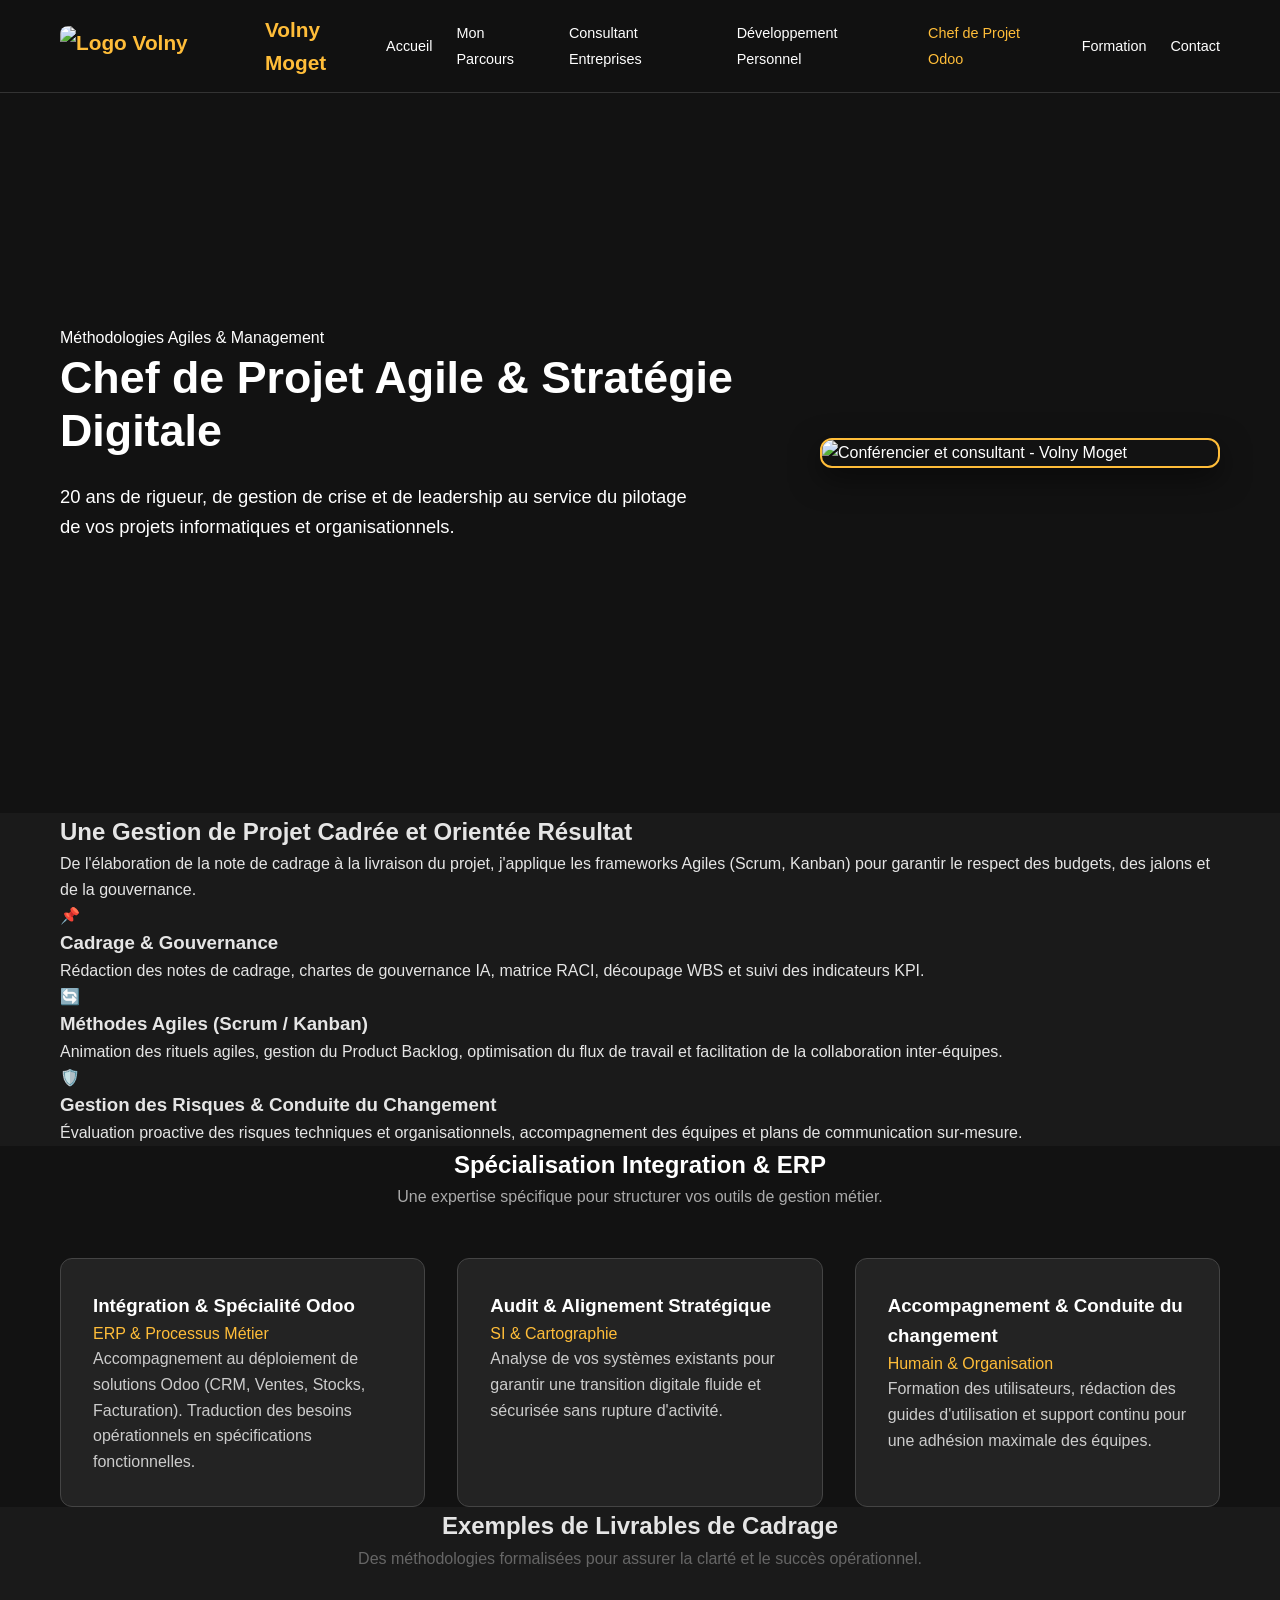
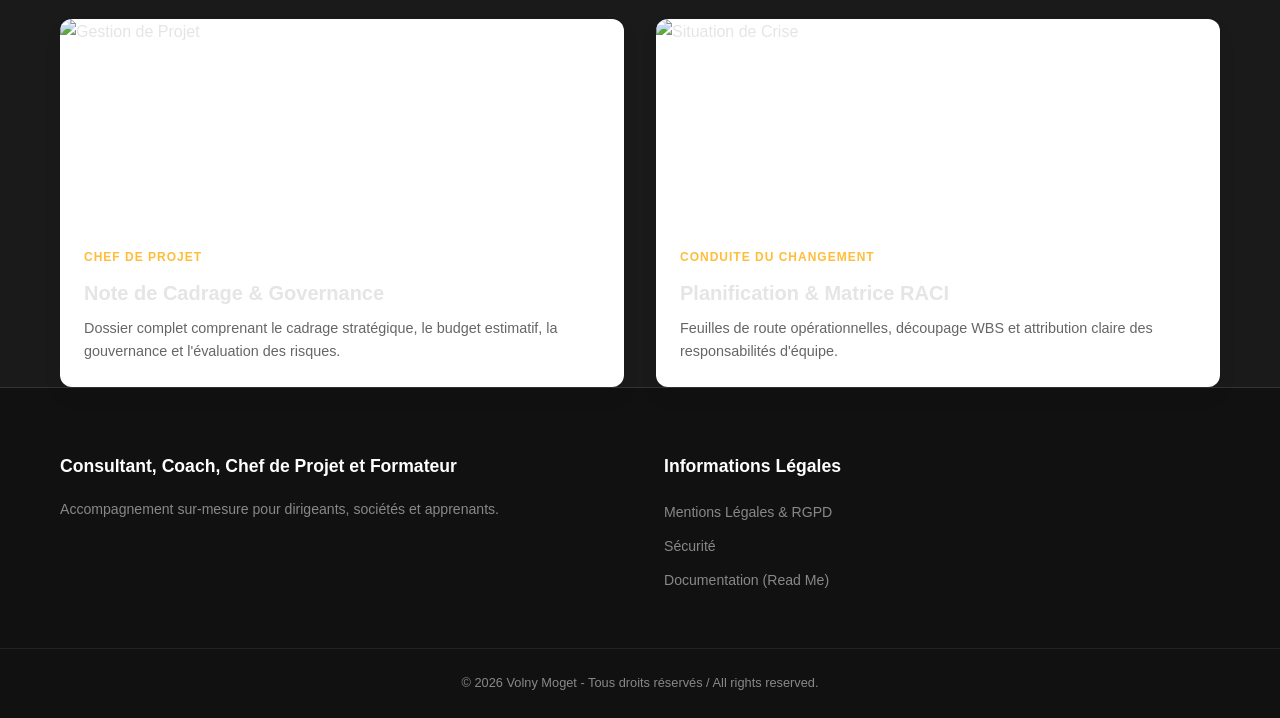
==== chef-projet.html @ 326d06fe "v1 off line" ====
<!DOCTYPE html>
<html lang="fr">
<head>
    <meta charset="UTF-8">
    <meta name="viewport" content="width=device-width, initial-scale=1.0">
    <meta name="description" content="Gestion de projet numérique (spécialiste Odoo) sur l'axe Toulouse, Montauban, Agen, Castelsarrasin.">
    <title>Chef de Projet numérique</title>
    
    <link rel="stylesheet" href="style.css">
    <link rel="icon" type="image/png" href="images/favicon.png">
    
    <script src="script.js" defer></script>
</head>
<body>
    <header class="site-header">
        <div class="container header-container">
            <a href="index.html" class="logo">
                <img src="images/logo_volny-moget_sans_fond.png" alt="Logo Volny Moget" class="logo-img">
                <span>Volny Moget</span>
            </a>
            
            <button class="burger" id="burger-menu" aria-label="Ouvrir le menu">
                    <span></span>
                    <span></span>
                    <span></span>
            </button>

            <nav class="main-nav" aria-label="Navigation principale">
                <ul>
                    <li><a href="index.html">Accueil</a></li>
                    <li><a href="parcours.html">Mon Parcours</a></li>
                    <li><a href="consultant-pme.html">Consultant Entreprises</a></li>
                    <li><a href="coaching-personnel.html">Développement Personnel</a></li>
                    <li><a href="chef-projet.html" class="active">Chef de Projet Odoo</a></li>
                    <li><a href="formation.html">Formation</a></li>
                    <li><a href="contact.html">Contact</a></li>
                </ul>
            </nav>
        </div>
    </header>

    <main>
        
        <!-- Section 1 : Hero / Intro (Fond bg-office-moget) -->
        <section class="hero-container-section bg-office-moget">
            <div class="container hero-container-grid">
                <div class="hero-container-text">
                    <span class="badge">Méthodologies Agiles & Management</span>
                    <h1>Chef de Projet Agile & Stratégie Digitale</h1>
                    <p class="hero-container-subtitle">
                        20 ans de rigueur, de gestion de crise et de leadership au service du pilotage de vos projets informatiques et organisationnels.
                    </p>
                </div>
                 <div class="hero-container-media">
                    <div class="image-wrapper">
                        <img src="images/volny_ai3.png" alt="Conférencier et consultant - Volny Moget" class="profile-img">
                    </div>
                </div>
            </div>
        </section>

        <!-- Section 2 : Présentation & Méthodologie (Fond Neutre) -->
        <section class="container section">
            <div class="grid-2">
                <div class="about-content">
                    <h2>Une Gestion de Projet Cadrée et Orientée Résultat</h2>
                    <p class="lead">De l'élaboration de la note de cadrage à la livraison du projet, j'applique les frameworks Agiles (Scrum, Kanban) pour garantir le respect des budgets, des jalons et de la gouvernance.</p>

                    <div class="about-features">
                        <div class="feature-item">
                            <div class="feature-icon">📌</div>
                            <div class="feature-text">
                                <h3>Cadrage & Gouvernance</h3>
                                <p>Rédaction des notes de cadrage, chartes de gouvernance IA, matrice RACI, découpage WBS et suivi des indicateurs KPI.</p>
                            </div>
                        </div>
                        <div class="feature-item">
                            <div class="feature-icon">🔄</div>
                            <div class="feature-text">
                                <h3>Méthodes Agiles (Scrum / Kanban)</h3>
                                <p>Animation des rituels agiles, gestion du Product Backlog, optimisation du flux de travail et facilitation de la collaboration inter-équipes.</p>
                            </div>
                        </div>
                        <div class="feature-item">
                            <div class="feature-icon">🛡️</div>
                            <div class="feature-text">
                                <h3>Gestion des Risques & Conduite du Changement</h3>
                                <p>Évaluation proactive des risques techniques et organisationnels, accompagnement des équipes et plans de communication sur-mesure.</p>
                            </div>
                        </div>
                    </div>

                   
        </section>

       <!-- Section 3 : Domaines d'Intervention / ERP Odoo (Fond bg-office-moget) -->
        <section class="section bg-office-moget">
            <div class="container">
                <h2 class="section-title center">Spécialisation Integration & ERP</h2>
                <p class="section-subtitle center">Une expertise spécifique pour structurer vos outils de gestion métier.</p>
                
                <div class="education-grid">
                    <div class="education-card highlight-card">
                        <div class="ed-content">
                            <h3>Intégration & Spécialité Odoo</h3>
                            <p class="school">ERP & Processus Métier</p>
                            <p class="description">Accompagnement au déploiement de solutions Odoo (CRM, Ventes, Stocks, Facturation). Traduction des besoins opérationnels en spécifications fonctionnelles.</p>
                        </div>
                    </div>

                    <div class="education-card">
                        <div class="ed-content">
                            <h3>Audit & Alignement Stratégique</h3>
                            <p class="school">SI & Cartographie</p>
                            <p class="description">Analyse de vos systèmes existants pour garantir une transition digitale fluide et sécurisée sans rupture d'activité.</p>
                        </div>
                    </div>

                    <div class="education-card">
                        <div class="ed-content">
                            <h3>Accompagnement & Conduite du changement</h3>
                            <p class="school">Humain & Organisation</p>
                            <p class="description">Formation des utilisateurs, rédaction des guides d'utilisation et support continu pour une adhésion maximale des équipes.</p>
                        </div>
                    </div>
                </div>
            </div>
        </section>

        <!-- Section 4 : Mes Livrables & Cas Pratiques (Fond Neutre) -->
        <section class="container section">
            <h2 class="section-title center">Exemples de Livrables de Cadrage</h2>
            <p class="section-subtitle center">Des méthodologies formalisées pour assurer la clarté et le succès opérationnel.</p>
            
            <div class="projects-grid">
                <article class="project-card">
                    <div class="project-image">
                        <img src="images/Gestion-de-projet.png" alt="Gestion de Projet">
                        
                    </div>
                    <div class="project-info">
                        <span class="project-tag">Chef de projet</span>
                        <h3>Note de Cadrage & Governance</h3>
                        <p>Dossier complet comprenant le cadrage stratégique, le budget estimatif, la gouvernance et l'évaluation des risques.</p>
                    </div>
                </article>

                <article class="project-card">
                    <div class="project-image">
                        <img src="images/situation-crise-1.png" alt="Situation de Crise">
                        
                    </div>
                    <div class="project-info">
                        <span class="project-tag">Conduite du Changement</span>
                        <h3>Planification & Matrice RACI</h3>
                        <p>Feuilles de route opérationnelles, découpage WBS et attribution claire des responsabilités d'équipe.</p>
                    </div>
                </article>
            </div>
        </section>
    </main>

     <footer class="site-footer">
        <div class="container footer-grid">
            
            <div class="footer-col">
                <h3>Consultant, Coach, Chef de Projet et Formateur</h3>
                <p>Accompagnement sur-mesure pour dirigeants, sociétés et apprenants.</p>
            </div>

            <div class="footer-col">
                <h3>Informations Légales</h3>
                <ul class="footer-links">
                    <li><a href="mentions-legales.html">Mentions Légales & RGPD</a></li>
                    <li><a href="SECURITY.md">Sécurité</a></li>
                    <li><a href="readme.md">Documentation (Read Me)</a></li>
                </ul>
            </div>
        </div>

        <div class="footer-bottom">
            <div class="container">
                <p>&copy; 2026 Volny Moget - Tous droits réservés / All rights reserved.</p>
            </div>
        </div>
    </footer>
    <script src="script.js"></script>
</body>
</html>
---- style.css ----
/* --- VARIABLES & BASE --- */
:root {
    --primary: #ffbd39;
    --dark: #1a1a1a;
    --darker: #111111;
    --light: #252525;
    --text: #e5e5e5;
    --white: #ffffff;
    --gap: 2rem;
}

/* Reset de base */
* { 
    margin: 0; 
    padding: 0; 
    box-sizing: border-box; 
}

html { 
    scroll-behavior: smooth; 
}

body {
    font-family: 'Poppins', sans-serif; 
    line-height: 1.6; 
    color: var(--text); 
    background: var(--dark); 
    margin: 0;
}

.container { 
    max-width: 1200px; 
    margin: 0 auto; 
    padding: 0 20px; 
}

img { 
    max-width: 100%; 
    height: auto; 
    border-radius: 8px; 
}

.center { 
    text-align: center; 
}

/* --- EN-TÊTE & NAVIGATION --- */
.site-header { 
    background: var(--darker); 
    padding: 1rem 0; 
    position: sticky; 
    top: 0; 
    z-index: 1000; 
    border-bottom: 1px solid #333;
}

.header-container { 
    display: flex; 
    justify-content: space-between; 
    align-items: center; 
    height: 60px; 
}

.logo {
    color: var(--primary);
    font-size: 1.3rem;
    font-weight: 700;
    text-decoration: none;
    display: flex; 
    align-items: center; 
    gap: 12px; 
}

.logo-img {
    max-height: 40px; /* Limite la hauteur du logo pour qu'il tienne dans le header */
    width: auto;      /* Conserve les proportions */
    display: inline-block;
    vertical-align: middle;
}

.main-nav ul { 
    display: flex; 
    list-style: none; 
    gap: 1.5rem; 
    align-items: center; 
}

.main-nav a { 
    color: var(--white); 
    text-decoration: none; 
    font-size: 0.9rem; 
    transition: 0.3s; 
}

.main-nav a:hover,
.main-nav a.active { 
    color: var(--primary); 
}

/* Menu Burger (Mobile) */
.burger {
    display: none; 
    flex-direction: column; 
    gap: 5px; 
    background: none; 
    border: none; 
    cursor: pointer; 
    z-index: 1001;
}

.burger span { 
    display: block; 
    width: 25px; 
    height: 3px; 
    background: var(--primary);
    transition: 0.3s;
}

/* --- BOUTONS --- */
.btn {
    display: inline-block;
    padding: 12px 28px;
    border-radius: 50px;
    text-decoration: none;
    font-weight: 600;
    transition: 0.3s;
    cursor: pointer;
}

.btn-primary { 
    background: var(--primary); 
    color: var(--dark); 
}

.btn-primary:hover { 
    transform: translateY(-3px); 
    box-shadow: 0 5px 15px rgba(255, 189, 57, 0.4); 
}

.btn-secondary { 
    border: 1px solid var(--white); 
    color: var(--white); 
}

.btn-secondary:hover {
    background: var(--white);
    color: var(--dark);
}

.btn-secondary-dark { 
    border: 1px solid #444; 
    color: var(--white); 
}

.btn-secondary-dark:hover {  
    background: #333; 
    border-color: var(--primary);
}

/* Bouton Spécial NAS ESDIC */
.btn-nas {
    display: inline-flex;
    align-items: center;
    gap: 8px;
    background: var(--light);
    color: var(--primary);
    border: 1px solid var(--primary);
    padding: 10px 18px;
    border-radius: 8px;
    text-decoration: none;
    font-size: 0.85rem;
    font-weight: 600;
    margin-top: 10px;
    transition: 0.3s;
}

.btn-nas:hover {
    background: var(--primary);
    color: var(--dark);
}

/* --- HERO SECTION --- */
.hero-section { 
    background: var(--dark); 
    color: var(--white); 
    padding: 5rem 0; 
    min-height: 75vh; 
    display: flex; 
    align-items: center; 
}

.hero-grid { 
    display: grid; 
    grid-template-columns: 1.2fr 0.8fr; 
    gap: var(--gap); 
    align-items: center; 
}

/* Alignement côte à côte du texte et de l'image */
.hero-container-grid {
    display: grid;
    grid-template-columns: 1fr 400px; /* Le texte prend tout l'espace restants, l'image est limitée à 350px */
    gap: 3rem;                         /* Espace entre le texte et l'image */
    align-items: center;               /* Alignement vertical au centre */
}

/* Contrôle et réduction de la taille de l'image */
.hero-container-media .profile-img {
    width: 100%;
    max-width: 400px;                  /* Ajuste cette valeur si tu veux l'image plus petite ou plus grande */
    height: auto;
    border-radius: 12px;               /* Bords légèrement arrondis */
    object-fit: cover;
    display: block;
    margin: 0 auto;
}

/* Adaptation automatique pour mobile */
@media (max-width: 768px) {
    .hero-container-grid {
        grid-template-columns: 1fr;    /* Bascule sur 1 colonne sur écran mobile */
        gap: 2rem;
    }
}

/* Section Hero aérée et haute */
.hero-container-section {
    padding: 6rem 0;                   /* Augmente l'espace en haut et en bas de la section */
    min-height: 80vh;                  /* Force la section à occuper au moins 80% de la hauteur de l'écran */
    display: flex;
    align-items: center;               /* Centre le contenu verticalement dans cet espace */
    
}

/* Espacement interne des éléments de texte */
.hero-container-text h1 {
    font-size: 2.8rem;
    line-height: 1.2;
    margin-bottom: 1.5rem;             /* Espace sous le titre */
}

.hero-container-subtitle {
    font-size: 1.15rem;
    line-height: 1.6;
    margin-bottom: 2.5rem;             /* Espace sous le paragraphe */
    max-width: 650px;
}

.hero-container-actions {
    display: flex;
    gap: 1rem;
    margin-top: 1rem;
}

.hero-text h1 { 
    font-size: 2.8rem; 
    line-height: 1.2; 
    margin-bottom: 1.5rem; 
}

.hero-subtitle {
    font-size: 1.1rem;
    color: #b0b0b0;
    margin-bottom: 2rem;
}

.hero-actions {
    display: flex;
    gap: 15px;
}

.profile-img {
    border: 2px solid var(--primary);
    box-shadow: 0 10px 30px rgba(0,0,0,0.5);
}

/* --- CARTES & SERVICES (Nouveau) --- */
.services-overview {
    padding: 5rem 0;
    background: var(--darker);
}

.services-overview h2,
.location-coverage h2 {
    font-size: 2rem;
    margin-bottom: 2.5rem;
    margin-top: 2.5rem;
    color: var(--white);
    border-left: 4px solid var(--primary);
    padding-left: 15px;
}

.location-coverage h2:first-of-type {
    margin-top: 0;
}

.services-grid {
    display: grid;
    grid-template-columns: repeat(2, 1fr); /* Force 2 colonnes égales */
    gap: 2rem;                            /* Espace entre les cartes */
    max-width: 900px;                     /* Largeur maximale pour centrer la grille */
    margin: 0 auto;                       /* Centre la grille horizontalement */
}

/* Optionnel : passer en 1 seule colonne sur mobile pour la lisibilité */
@media (max-width: 768px) {
    .services-grid {
        grid-template-columns: 1fr;
    }
}

.service-card {
    background: var(--light);
    padding: 2.5rem 2rem;
    border-radius: 12px;
    border: 1px solid #333;
    transition: 0.3s;
}

.service-card:hover {
    border-color: var(--primary);
    transform: translateY(-5px);
}

.service-card h3 {
    color: var(--primary);
    margin-bottom: 1rem;
    font-size: 1.3rem;
}

.service-card p {
    color: #aaa;
    font-size: 0.95rem;
    margin-bottom: 1.5rem;
}

.link-more {
    color: var(--white);
    text-decoration: none;
    font-weight: 600;
    font-size: 0.9rem;
    transition: 0.3s;
}

.link-more:hover {
    color: var(--primary);
}

/* --- ANCRAGE GÉOGRAPHIQUE --- */
.location-coverage {
    padding: 4rem 0;
    background: var(--dark);
}

.location-list {
    display: flex;
    gap: 1.5rem;
    list-style: none;
    margin-top: 1.5rem;
    flex-wrap: wrap;
}

.location-list li {
    background: var(--light);
    padding: 10px 20px;
    border-radius: 30px;
    border: 1px solid #333;
    color: var(--primary);
    font-size: 0.9rem;
}

/* --- SECTION LINKEDIN --- */
.linkedin-card {
    background: var(--light);
    border-radius: 12px;
    overflow: hidden;
    max-width: 600px;
    margin: 3rem auto 0;
    border: 1px solid #333;
    box-shadow: 0 10px 30px rgba(0,0,0,0.3);
}

.linkedin-header {
    background: linear-gradient(90deg, #0077b5, #00a0dc);
    height: 100px;
}

.linkedin-body {
    padding: 0 30px 30px 30px;
    margin-top: -50px;
}

.linkedin-profile-img {
    width: 120px;
    height: 120px;
    border-radius: 50%;
    border: 4px solid var(--light);
    object-fit: cover;
    background: var(--dark);
}

.profile-name { font-size: 1.8rem; color: var(--white); margin-bottom: 5px; }
.profile-title { font-size: 1rem; color: var(--text); margin-bottom: 10px; }
.profile-location { font-size: 0.85rem; color: #888; margin-bottom: 15px; }

/* --- CONTACT --- */
.contact-grid { 
    display: grid; 
    grid-template-columns: 1fr 1.5fr; 
    gap: 4rem; 
    margin-top: 3rem;
}

.info-item h4 { margin-bottom: 5px; color: var(--white); }
.info-item p, .info-item a { color: #aaa; text-decoration: none; }

.form-group input, 
.form-group textarea { 
    width: 100%; 
    padding: 15px; 
    background: var(--light);
    color: var(--white);
    border: 1px solid #333; 
    border-radius: 8px; 
    font-family: inherit; 
    font-size: 1rem; 
    transition: 0.3s;
}

.form-group input:focus, 
.form-group textarea:focus { 
    border-color: var(--primary); 
    outline: none; 
}

/* --- CERTIFICATIONS & PHOTO GRID --- */
.cert-honors-grid { display: grid; grid-template-columns: 1fr 280px 1fr; gap: 2rem;align-items: center; margin-top: 3rem;}
.img-vertical { width: 100%; max-width: 240px; border-radius: 12px; border: 2px solid var(--primary); display: block; margin: 0 auto;}
.photo-legend { text-align: center; margin-top: 15px; }
.photo-legend .rank { color: var(--primary); font-weight: bold; text-transform: uppercase; }

/* --- SECTION PARCOURS (Timeline) --- */
.timeline { position: relative; max-width: 800px; margin: 0 auto; padding: 20px 0; }
.timeline::before { content: ''; position: absolute; left: 50%; width: 2px; height: 100%; background: var(--primary); transform: translateX(-50%); }
.timeline-item { margin-bottom: 40px; position: relative; width: 50%; padding: 0 40px; }
.timeline-item:nth-child(odd) { left: 0; text-align: right; }
.timeline-item:nth-child(even) { left: 50%; text-align: left; }
.timeline-date { color: var(--primary); font-weight: bold; margin-bottom: 10px; }
.timeline-content { background: var(--light); padding: 20px; border-radius: 8px; border: 1px solid #333; }

/* Nouveau style pour la section Education avec fond image */
.bg-office-moget {position: relative; /* Nécessaire pour l'overlay */background-image: url('images/bureau_moget.png'); /* Vérifiez bien le chemin de votre image ! */background-size: cover;background-position: center;background-attachment: fixed; /* Optionnel : effet parallaxe sympa */color: var(--white); /* Force le texte en blanc pour le contraste */}
.bg-office-moget::before {content: '';position: absolute;top: 0;left: 0;width: 100%;height: 100%;background-color: rgba(17, 17, 17, 0.85); /* Utilise votre variable var(--darker) avec de l'opacité */z-index: 1;}
.bg-office-moget .container {position: relative;z-index: 2;}
.bg-office-moget .section-subtitle {color: #aaa; /* Gris clair pour le sous-titre */}
.bg-office-moget .education-card {background: rgba(37, 37, 37, 0.9); /* var(--light) avec opacité pour laisser deviner le fond */border: 1px solid #444;}
.bg-office-moget .education-card h3 {color: var(--white);}
.bg-office-moget .school {color: var(--primary);}
.bg-office-moget .description {color: #ccc;}

/* --- SECTION FORMATIONS (Cards) --- */
.education-grid { display: grid; grid-template-columns: repeat(auto-fit, minmax(300px, 1fr)); gap: 2rem; margin-top: 2rem; }
.education-card { background: var(--light); padding: 2rem; border-radius: 12px; border: 1px solid #333; transition: 0.3s; }
.education-card:hover { border-color: var(--primary); transform: translateY(-5px); }

.resume-list {list-style: none;padding-left: 0;}
.resume-list li {position: relative;padding-left: 25px;margin-bottom: 12px;}
.resume-list li::before {content: '→';position: absolute;left: 0;color: var(--primary);font-weight: bold;}

/* Skills */
.section-subtitle { margin-bottom: 3rem; color: #666; }
.skills-wrapper { display: grid; grid-template-columns: repeat(auto-fit, minmax(350px, 1fr)); gap: 3rem;}
.skill-category h3 { color: var(--primary); margin-bottom: 1.5rem; border-left: 4px solid var(--primary); padding-left: 15px; display: flex; align-items: center; gap: 10px; font-size: 1.3rem; margin-bottom: 2rem;}
.skill-item { margin-bottom: 1.5rem; }
.skill-info { display: flex; justify-content: space-between; margin-bottom: 8px; font-weight: 500;}
.progress-line { height: 8px; width: 100%; background: #e0e0e0;border-radius: 10px; position: relative; overflow: hidden;}
.progress-line span {height: 100%;background: var(--primary);position: absolute;left: 0;top: 0; width: 0; /* Animé via JS */ transition: width 1.5s cubic-bezier(0.1, 0.42, 0.41, 1);}
.skill-category {background: rgba(255, 255, 255, 0.03); padding: 2rem;border-radius: 15px;border: 1px solid #333; transition: 0.3s;}
.skill-category:hover { border-color: var(--primary); transform: translateY(-5px);}
.skill-category .icon { font-style: normal; background: var(--primary);color: var(--dark); width: 35px; height: 35px; display: flex; justify-content: center; align-items: center; border-radius: 8px; font-size: 1.1rem;}
.category-details { margin-top: 1.5rem; font-size: 0.85rem; color: #888; font-style: italic; border-top: 1px solid #333;padding-top: 10px;}
.skill-info span:last-child { font-size: 0.8rem; color: var(--primary); text-transform: uppercase; letter-spacing: 1px;}

/* Projets  */
.projects-grid { display: grid; grid-template-columns: repeat(auto-fit, minmax(280px, 1fr)); gap: 2rem; margin-top: 3rem;}
.project-card { background: var(--white); border-radius: 12px; overflow: hidden; box-shadow: 0 10px 20px rgba(0,0,0,0.05); transition: transform 0.3s ease;}
.project-card:hover { transform: translateY(-10px); }
.project-image { position: relative; height: 200px; overflow: hidden;}
.project-image img { width: 100%; height: 100%; object-fit: cover;}
.project-overlay { position: absolute; top: 0; left: 0; width: 100%; height: 100%; background: rgba(26, 26, 26, 0.8); display: flex; justify-content: center; align-items: center; opacity: 0;transition: opacity 0.3s ease;}
.project-card:hover .project-overlay { opacity: 1; }
.btn-view {background: var(--primary); color: var(--dark); padding: 10px 20px; border-radius: 5px; text-decoration: none; font-weight: 600;}
.project-info { padding: 1.5rem; }
.project-tag { font-size: 0.75rem; color: var(--primary); text-transform: uppercase; font-weight: 700; letter-spacing: 1px;}
.project-info h3 { margin: 0.5rem 0; font-size: 1.25rem; }
.project-info p { font-size: 0.9rem; color: #666; }


/* --- PIED DE PAGE (Footer) --- */
.site-footer {
    background: var(--darker);
    border-top: 1px solid #333;
    padding-top: 4rem;
    color: #888;
}

.footer-grid {
    display: grid;
    grid-template-columns: repeat(auto-fit, minmax(250px, 1fr));
    gap: 3rem;
    padding-bottom: 3rem;
}

.footer-col h3 {
    color: var(--white);
    font-size: 1.1rem;
    margin-bottom: 1.2rem;
}

.footer-col p {
    font-size: 0.88rem;
    line-height: 1.5;
}

.footer-links {
    list-style: none;
}

.footer-links li {
    margin-bottom: 8px;
}

.footer-links a {
    color: #888;
    text-decoration: none;
    font-size: 0.88rem;
    transition: 0.3s;
}

.footer-links a:hover {
    color: var(--primary);
}

.footer-bottom {
    border-top: 1px solid #222;
    padding: 1.5rem 0;
    text-align: center;
    font-size: 0.8rem;
}

/* --- RESPONSIVE MOBILE --- */
@media (max-width: 992px) {
    .hero-grid {
        grid-template-columns: 1fr;
        text-align: center;
    }   
    .hero-text h1 { font-size: 2.2rem; }
    .hero-actions { justify-content: center; }
}

@media (max-width: 768px) {
    .contact-grid { grid-template-columns: 1fr; gap: 2.5rem; }
    
    .main-nav {
        display: none;
        position: fixed;
        top: 0;
        right: -100%;
        width: 70%;
        height: 100vh;
        background: var(--darker);
        z-index: 999;
        transition: 0.4s;
        padding-top: 80px;
    }

    .main-nav.active {
        display: block;
        right: 0;
    }

    .main-nav ul {
        flex-direction: column;
        gap: 2rem;
    }

    .burger { display: flex; }
}
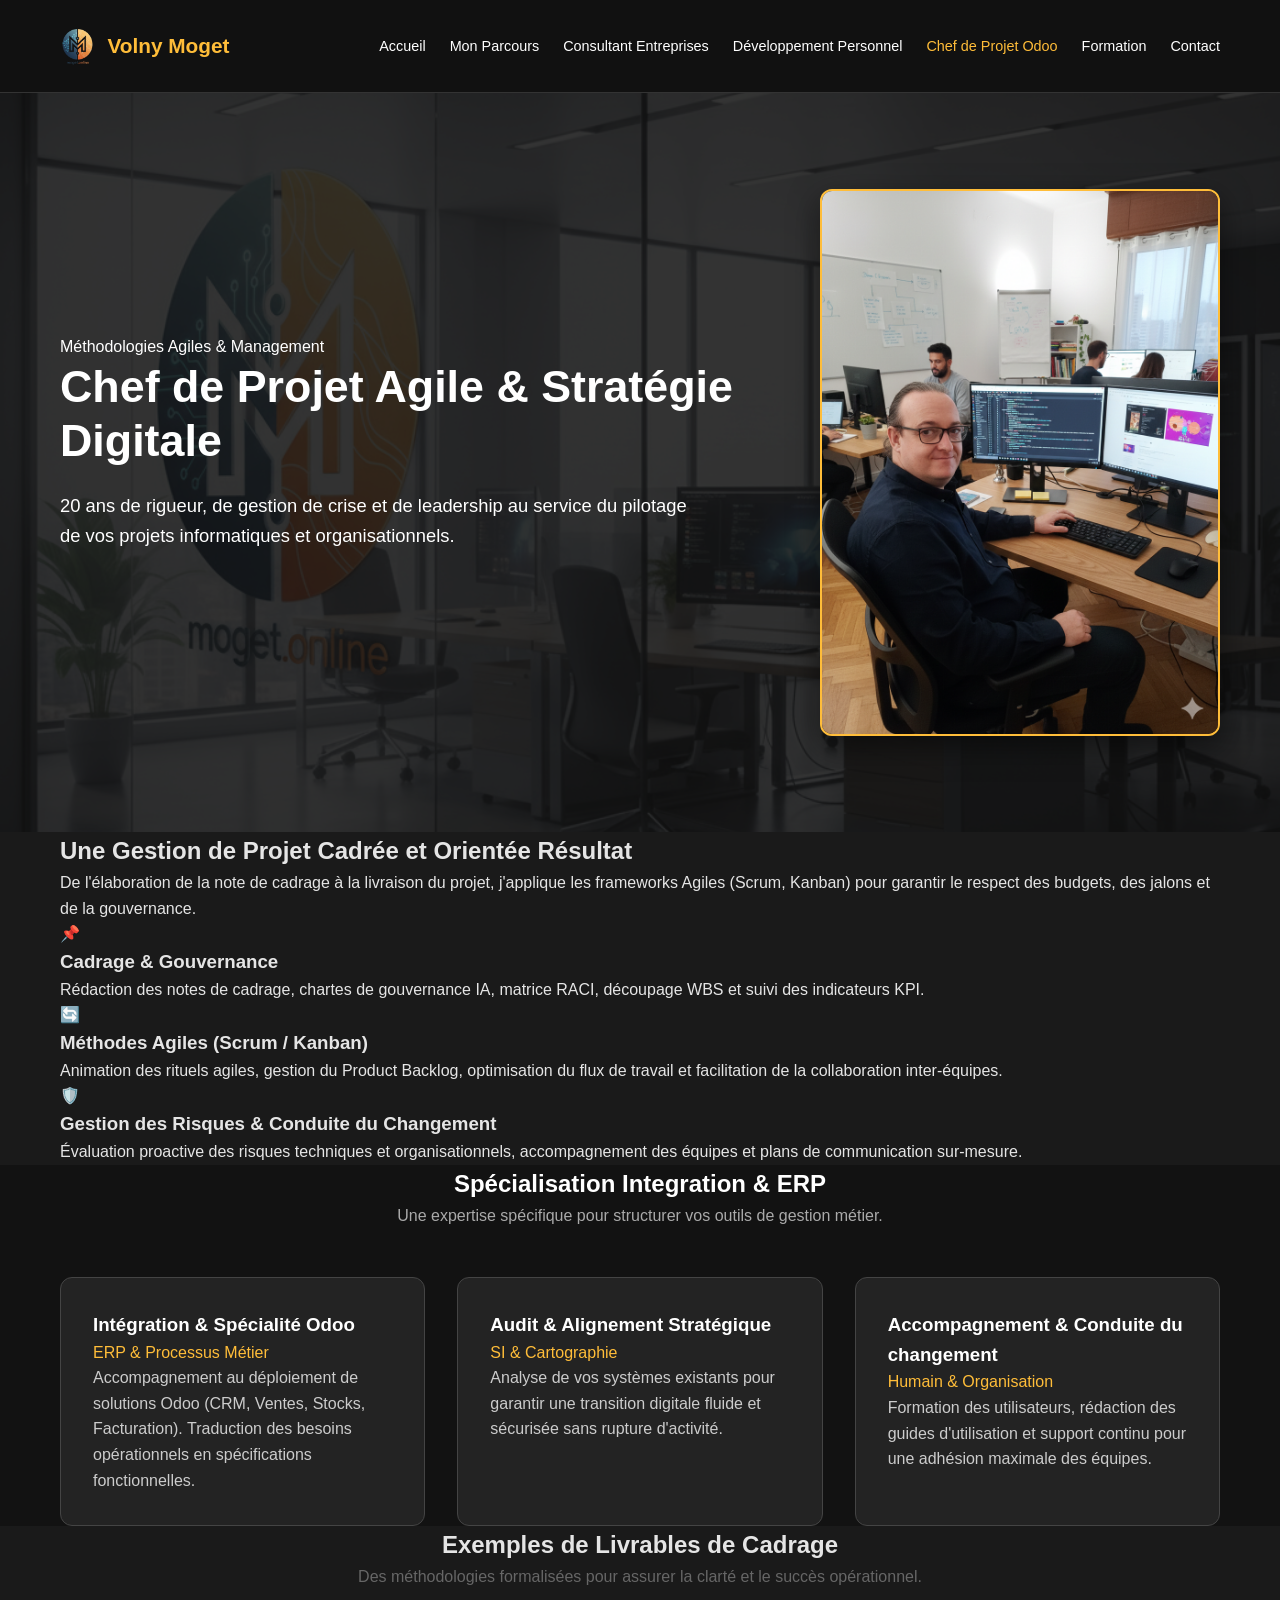
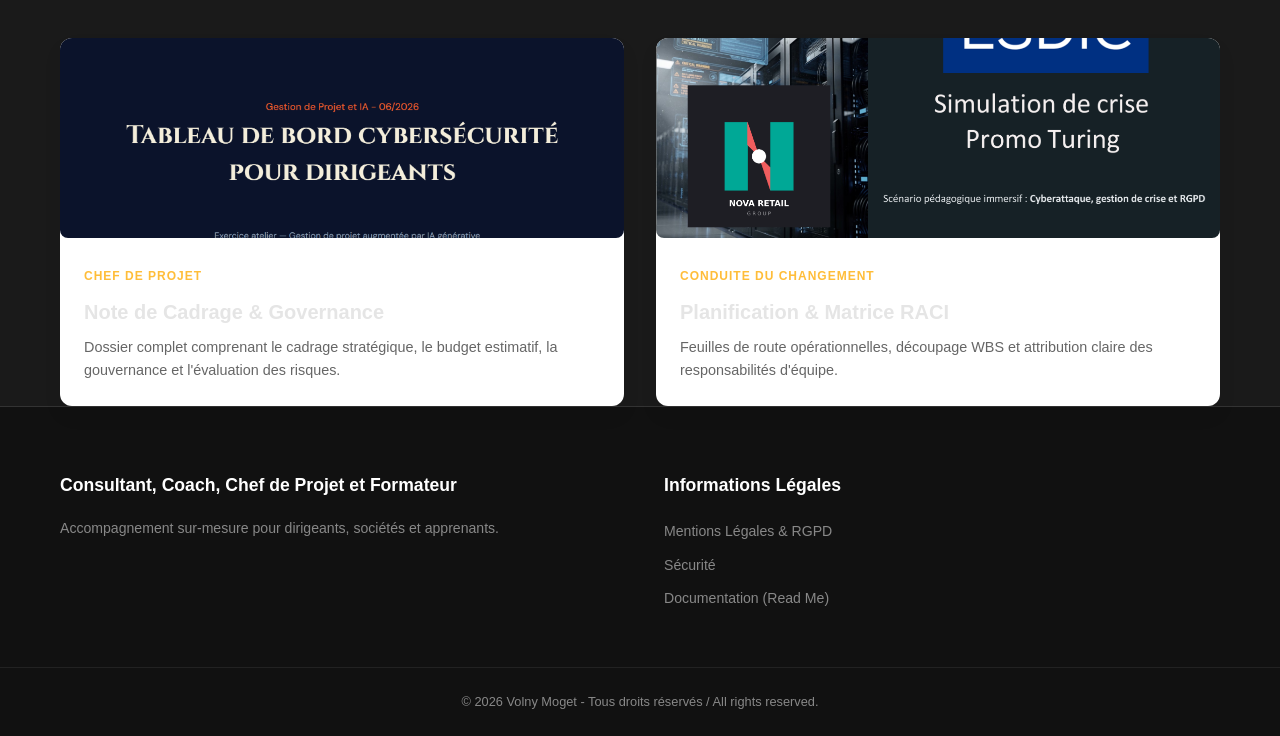
==== commit 5458dc66: "v1.1 github connexion changement de readme.md en README.md,  création du chemain et du fichier .git" ====
--- a/chef-projet.html
+++ b/chef-projet.html
@@ -173,7 +173,7 @@
                 <ul class="footer-links">
                     <li><a href="mentions-legales.html">Mentions Légales & RGPD</a></li>
                     <li><a href="SECURITY.md">Sécurité</a></li>
-                    <li><a href="readme.md">Documentation (Read Me)</a></li>
+                    <li><a href="README.md">Documentation (Read Me)</a></li>
                 </ul>
             </div>
         </div>
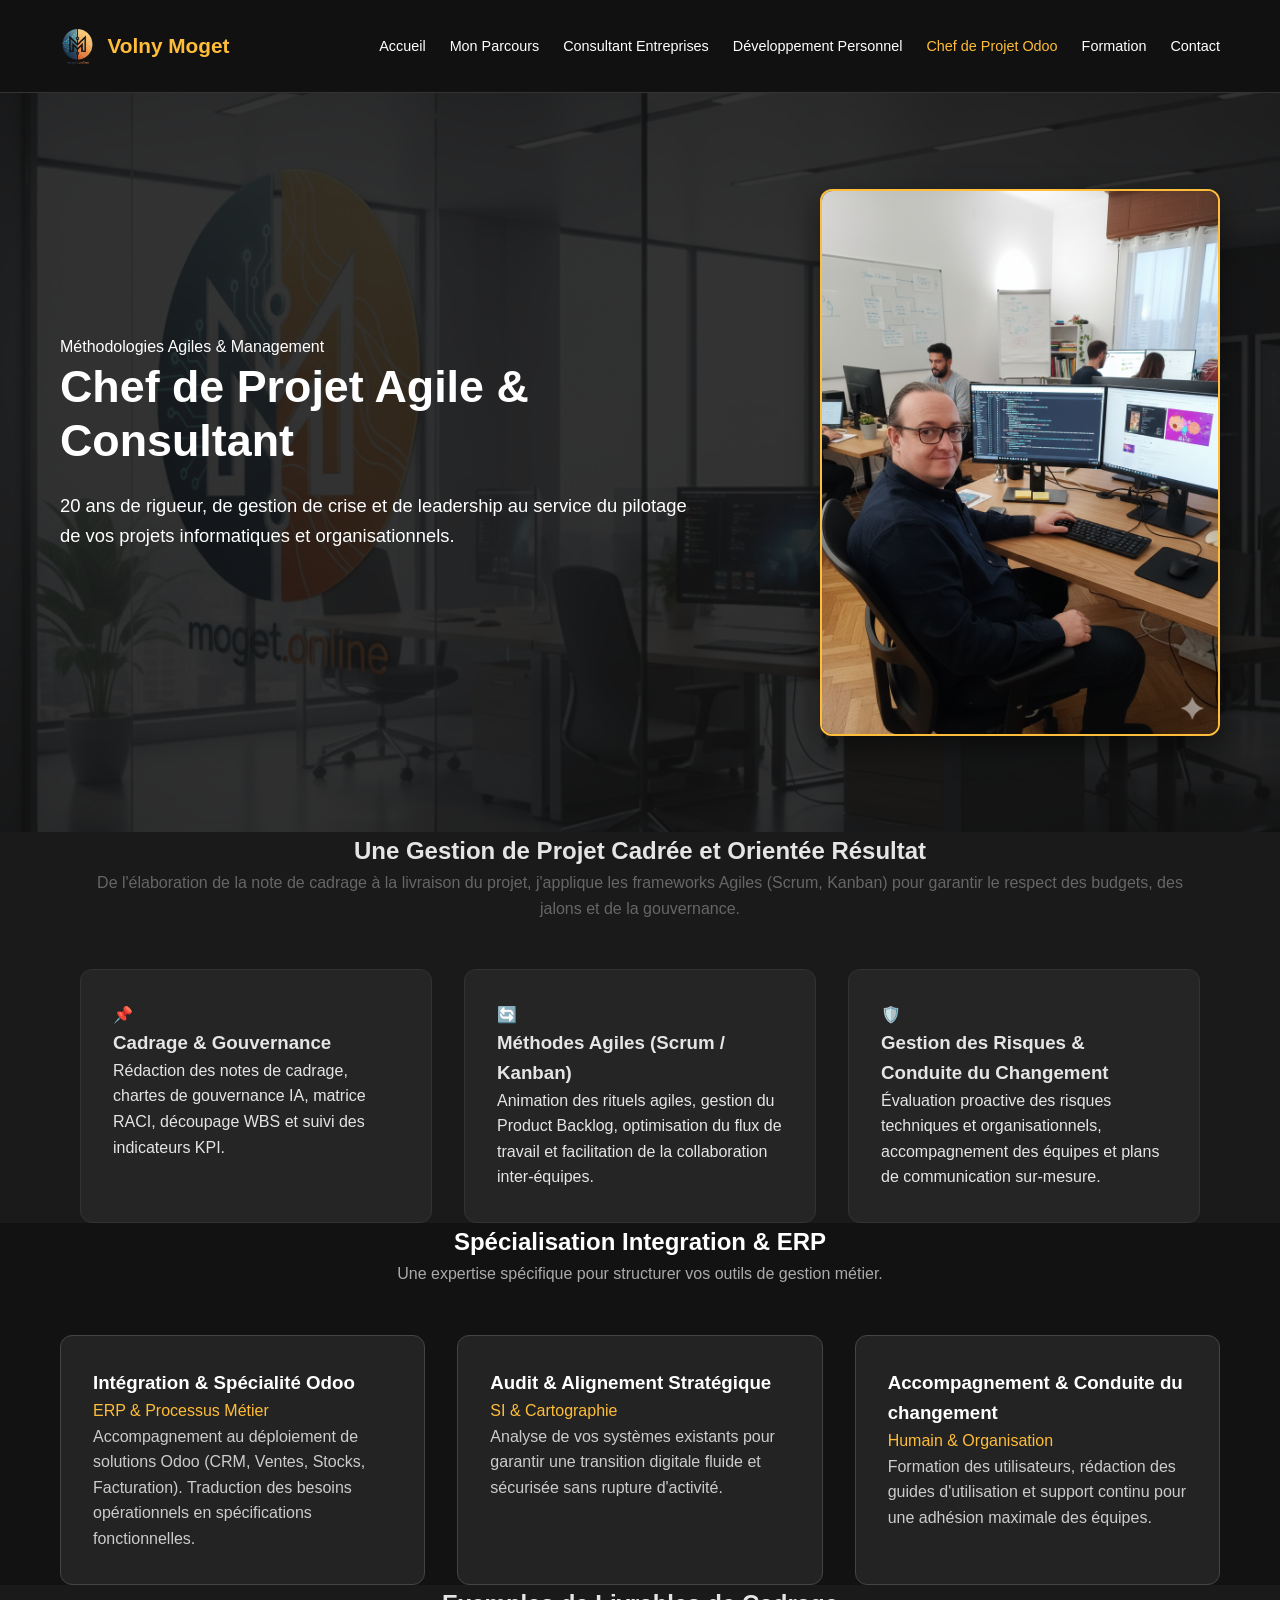
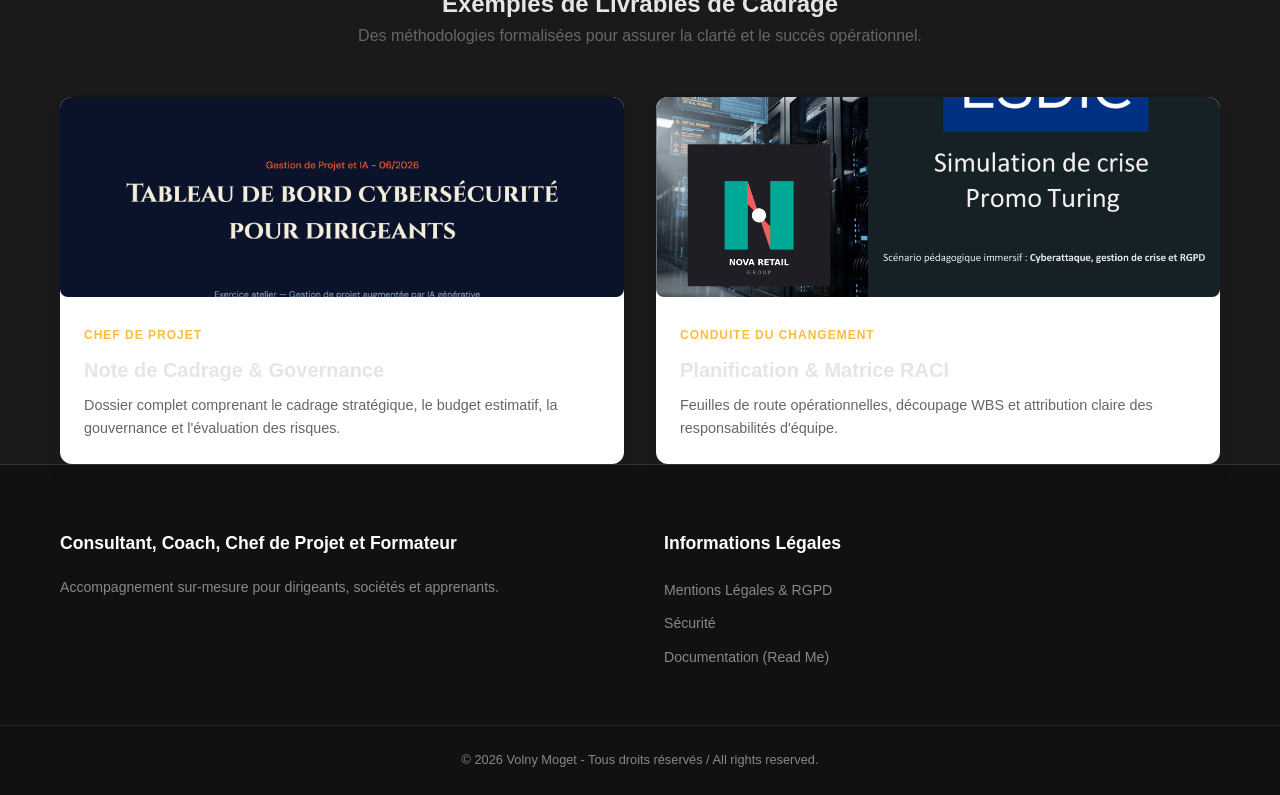
==== commit a76dee3f: "changement de section 2 mise à jour de la section 2 de chaque parge sauf index pour harmoniser la se" ====
--- a/chef-projet.html
+++ b/chef-projet.html
@@ -46,7 +46,7 @@
             <div class="container hero-container-grid">
                 <div class="hero-container-text">
                     <span class="badge">Méthodologies Agiles & Management</span>
-                    <h1>Chef de Projet Agile & Stratégie Digitale</h1>
+                    <h1>Chef de Projet Agile & Consultant</h1>
                     <p class="hero-container-subtitle">
                         20 ans de rigueur, de gestion de crise et de leadership au service du pilotage de vos projets informatiques et organisationnels.
                     </p>
@@ -60,28 +60,27 @@
         </section>
 
         <!-- Section 2 : Présentation & Méthodologie (Fond Neutre) -->
-        <section class="container section">
-            <div class="grid-2">
-                <div class="about-content">
-                    <h2>Une Gestion de Projet Cadrée et Orientée Résultat</h2>
-                    <p class="lead">De l'élaboration de la note de cadrage à la livraison du projet, j'applique les frameworks Agiles (Scrum, Kanban) pour garantir le respect des budgets, des jalons et de la gouvernance.</p>
+        <section id ="education" class="container section">
+            <div class="container">
+                    <h2 class="section-title center">Une Gestion de Projet Cadrée et Orientée Résultat</h2>
+                    <p class="section-subtitle center">De l'élaboration de la note de cadrage à la livraison du projet, j'applique les frameworks Agiles (Scrum, Kanban) pour garantir le respect des budgets, des jalons et de la gouvernance.</p>
 
-                    <div class="about-features">
-                        <div class="feature-item">
+                    <div class="education-grid">
+                        <div class="education-card highlight-card">
                             <div class="feature-icon">📌</div>
                             <div class="feature-text">
                                 <h3>Cadrage & Gouvernance</h3>
                                 <p>Rédaction des notes de cadrage, chartes de gouvernance IA, matrice RACI, découpage WBS et suivi des indicateurs KPI.</p>
                             </div>
                         </div>
-                        <div class="feature-item">
+                        <div class="education-card highlight-card">
                             <div class="feature-icon">🔄</div>
                             <div class="feature-text">
                                 <h3>Méthodes Agiles (Scrum / Kanban)</h3>
                                 <p>Animation des rituels agiles, gestion du Product Backlog, optimisation du flux de travail et facilitation de la collaboration inter-équipes.</p>
                             </div>
                         </div>
-                        <div class="feature-item">
+                        <div class="education-card highlight-card">
                             <div class="feature-icon">🛡️</div>
                             <div class="feature-text">
                                 <h3>Gestion des Risques & Conduite du Changement</h3>
@@ -89,6 +88,7 @@
                             </div>
                         </div>
                     </div>
+            </div>
 
                    
         </section>
